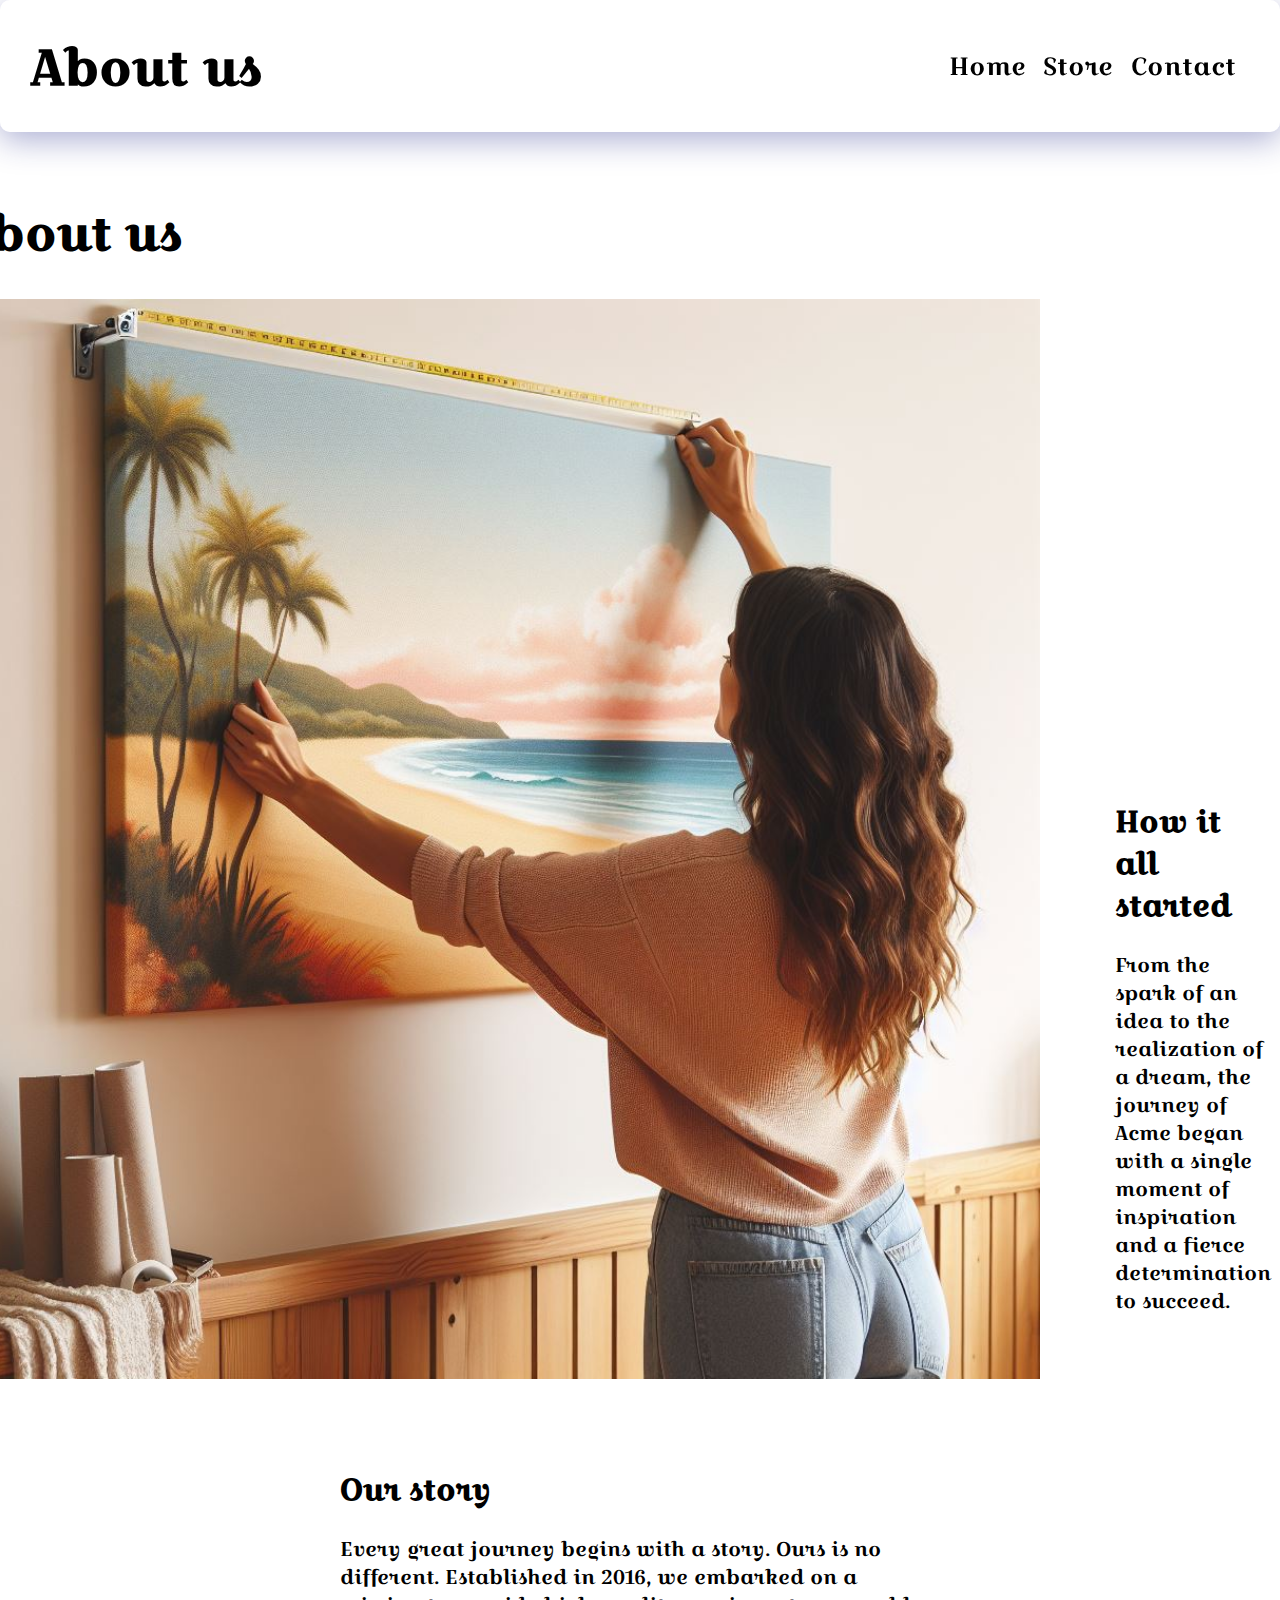
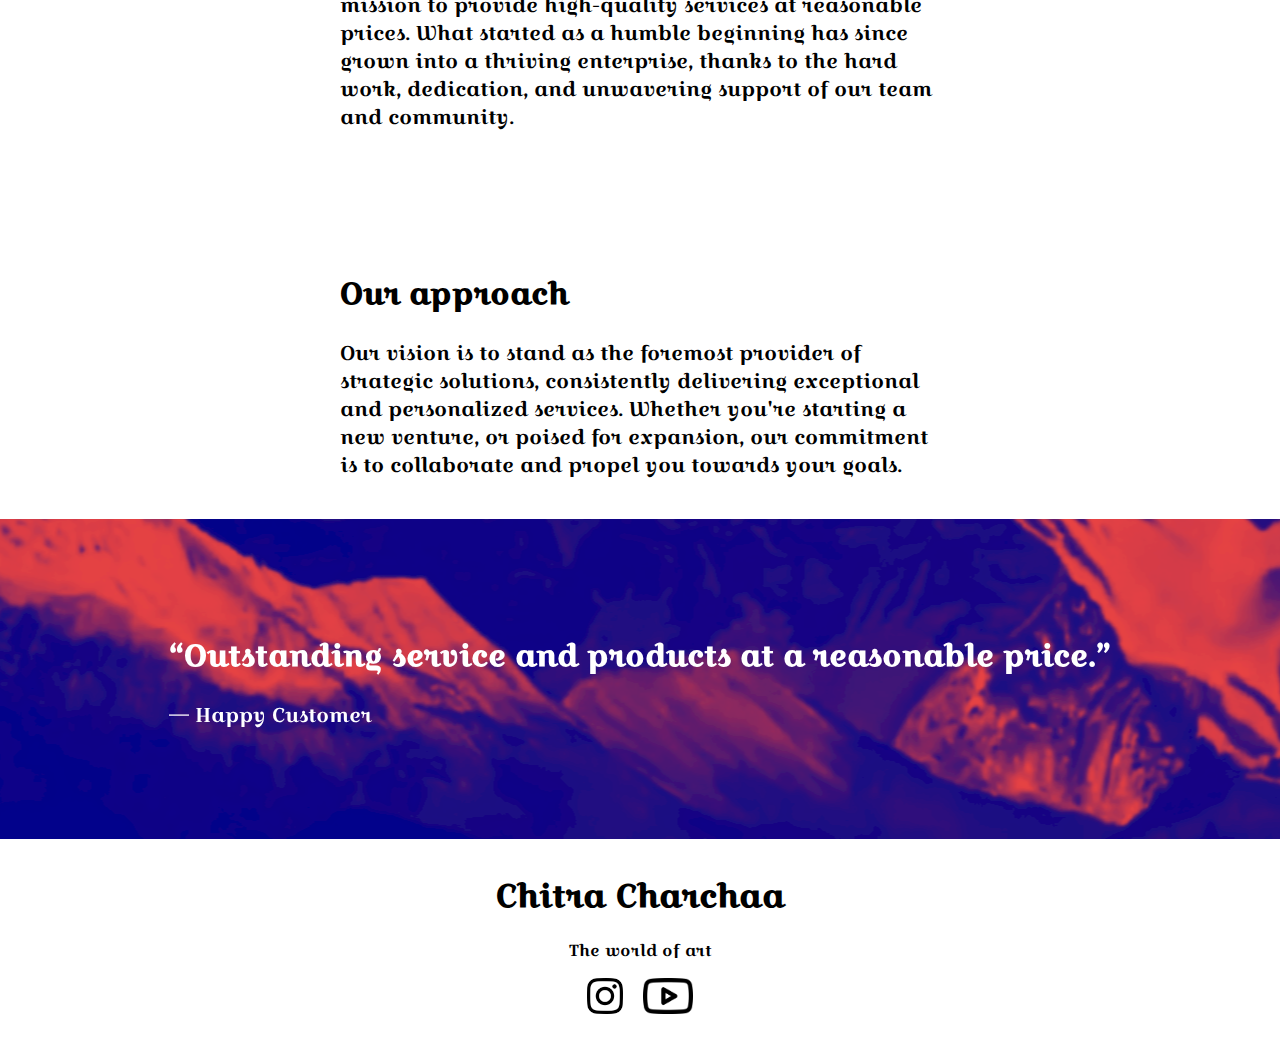
==== about.html @ 03dbfe05 "All done" ====
<!DOCTYPE html>
<html lang="en">
<head>
    <meta charset="UTF-8">
    <meta name="viewport" content="width=device-width, initial-scale=1.0">
    <link rel="icon" type="png" href="./asset/logo.jpeg" sizes="16x16">
    <title>Chitra Charchaa</title>
    <link rel="stylesheet" href="aboutcss.css">
    <link rel="preconnect" href="https://fonts.googleapis.com">
    <link rel="preconnect" href="https://fonts.gstatic.com" crossorigin>
    <link href="https://fonts.googleapis.com/css2?family=Croissant+One&display=swap" rel="stylesheet">
</head>
<body>
    <header>
        <nav>
            <div class="part1">
                <h1>About us</h1>
            </div>
            <div class="part2">
                <button class="hamburger-icon">
                    <span></span>
                    <span></span>
                    <span></span>
                </button>
                <ul class="nav-list">
                    <li><a href="./index.html">Home</a></li>
                    <li><a href="./store.html">Store</a></li>
                    <li><a href="./contact.html">Contact</a></li>
                </ul>
            </div> 
        </nav>
    </header>

    <div class="section1">
        <div class="part1ofs1">
            <h1>About us</h1>
            <img src="./asset/frount_img/about1.jpeg" alt="">
        </div>
        <div class="part2ofs1">
            <h2>How it all started</h2>
            <p>From the spark of an idea to the realization of a dream, 
                the journey of Acme began with a single moment of inspiration and a fierce determination to succeed.</p>
        </div>
    </div>

    <div class="section2">
        <div class="part1ofs2">
            <h2>Our story</h2>
            <p>Every great journey begins with a story. Ours is no different. Established in 2016, 
                we embarked on a mission to provide high-quality services at reasonable prices. 
                What started as a humble beginning has since grown into a thriving enterprise, 
                thanks to the hard work, dedication, and unwavering support of our team and community.</p>
            <br>
            <br>    
        </div>
        <div class="part2ofs2">
            <h2>Our approach</h2>
            <p>Our vision is to stand as the foremost provider of strategic solutions, consistently delivering exceptional and personalized services. 
                Whether you're starting a new venture, or poised for expansion, our commitment is to collaborate and propel you towards your goals.</p>
        </div>
    </div>
    
    <div class="section3">
        <div class="text">
            <h2>“Outstanding service and products at a reasonable price.”</h2>
            <p>— Happy Customer</p>
        </div>
    </div>

    <div class ="footer">
        <h1>Chitra Charchaa</h1>
        <p>The world of art</p>
        <div class="icon">
            <a href="https://www.instagram.com/chitra_charchaa/"><img src="./asset/icon/insta_icon.png" alt="instagram"></a>
            <a href="https://www.youtube.com/@chitra_charchaa"><img src="./asset/icon/youtub_icon.png" alt="yt"></a>
        </div>
    </div>

    
</body>
<script src="./js/index.js"></script>
</html>
---- aboutcss.css ----
*{
    font-family: 'Croissant One', serif;
  }
body{
      font-family: Arial, sans-serif;
      margin: 0;
      padding: 0;
}
header {
    position: fixed;
    top: 0;
    left: 0;
    right: 0;
    padding: 30px;
    margin: 0;
    z-index: 2;
    background: rgba( 255, 255, 255, 0.45 );
    box-shadow: 0 8px 32px 0 rgba( 31, 38, 135, 0.37 );
    backdrop-filter: blur( 3.5px );
    -webkit-backdrop-filter: blur( 3.5px );
    border-radius: 10px;
    border: 1px solid rgba( 255, 255, 255, 0.18 );
}
nav{
    display: flex;
    align-items: center;
    justify-content: space-between;
    height: 70px;
    width: 100%;
}
nav .part1 h1{
    font-size: 50px;
    color: rgb(0, 0, 0);
}
@media(max-width: 768px){
    nav .part1 h1{
        font-size: 7vw;
        color: rgb(0, 0, 0);
    }
}
nav .part2 ul {
    list-style-type: none;
    margin: 0;
    padding: 0;
}

nav .part2 ul li {
    display: inline;
    margin-right: 1vw;
    font-size: 25px;
}

nav ul li a {
    color: rgb(0, 0, 0);
    text-decoration: none;
    font-weight: 200;
}

nav ul li a:hover {
  text-decoration: underline;
}
.hamburger-icon {
  display: none; /* Hide on desktop */
}

@media (max-width: 768px) {
  .hamburger-icon {
    width: 32px;
    height: 32px;
    padding: 4px;
    display: flex;
    flex-direction: column;
    justify-content: space-between;
    align-items: center;
  }
  .hamburger-icon span {
    width: 100%;
    height: 0.125rem;
    border-radius: 0.125rem;
    background-color: rgb(0, 0, 0);
    box-shadow: 0 .5px 2px 0 hsla(0, 0%, 0%, .2);
    transition: transform .4s, background-color .4s, opacity .4s;
  }

  .nav-list {
    display: none; /* Hide initially on mobile */
    position: fixed;
    top: 0;
    left: 0;
    width: 100%;
    height: 50vh;
    background-color: #ffffffa8;
    backdrop-filter: blur(5px);
    padding: 20px;
  }

  .nav-list.active {
    display: grid; /* Show on menu open */
    align-items: center;
    justify-content: center;
    font-size: 2vh;

  }
}

.section1{
    margin-top: 8rem;
    display: flex;
    justify-content: center;
    align-items:end;
    gap: 25px;
    padding: 3%;
}
.part1ofs1 h1{
    font-size: 3em;
}
.section1 .part1ofs1 img{
    height: 120vh;
}
.part2ofs1{
    font-size: 20px;
    padding:50px;
}
@media(max-width: 768px){
    .section1{
        margin-top: 8rem;
        display: grid;
        justify-content: center;
        align-items:center;
        gap: 25px;
        padding: 3%;
    }
    .section1 .part1ofs1 img{
        height: 45vh;
    }
    .part1ofs1 h1{
        font-size: 2em;
        
    }
}

.section2{
    display: grid;
    justify-content:center;
    align-items: center;
    padding:0 25% 0 25%;
}
.part1ofs2{
    font-size: 20px;
    padding:20px;
}
.part2ofs2{
    font-size: 20px;
    padding:20px;
}
@media(max-width: 768px){
    .section2{
        display: grid;
        justify-content:center;
        align-items: center;
        padding:10%;
    }
    .part1ofs2{
        font-size: 20px;
        padding:10px;
    }
    .part2ofs2{
        font-size: 20px;
        padding:10px;
    }
}
.section3{
    background-image: url(./asset/frount_img/aboutback.png);
    width:100%;
    height:20rem;
    display: grid;
    align-items: center;
    justify-content: center;
    background-position: center;
}
.text{
    color: white;
    filter: brightness(5);
    font-size: 20px;
}
@media(max-width: 768px){
    .section3{
        background-image: url(./asset/frount_img/aboutback.png);
        width:100vw;
        height:20rem;
        display: grid;
        align-items: center;
        justify-content: center;
        background-position: center;
    }
    .text{
        color: white;
        filter: brightness(5);
        font-size: 5vw;
        padding: 10vw;
        text-align: center;
    }
}

.footer{
    display: revert;
    text-align: center;
    justify-content: center;
    align-items: center;
    padding: 1% 0 3% 0;
  }
  
  .icon{
    display: flex;
    justify-content: center;
    align-items: center;
    gap: 20px;
  }
  .icon img{
    height: 4vh;
    border-radius: 5px;
  }
  .icon img:hover{
    box-shadow: 9px 11px 14px -5px rgba(0,0,0,0.78);
    -webkit-box-shadow: 9px 11px 14px -5px rgba(0,0,0,0.78);
    -moz-box-shadow: 9px 11px 14px -5px rgba(0,0,0,0.78);
    transition: 0.5s;
  }
  @media(max-width: 768px){
    .footer{
      display: grid;
      justify-content: center;
      align-items: center;
      position: relative;
     
  
    }
  }
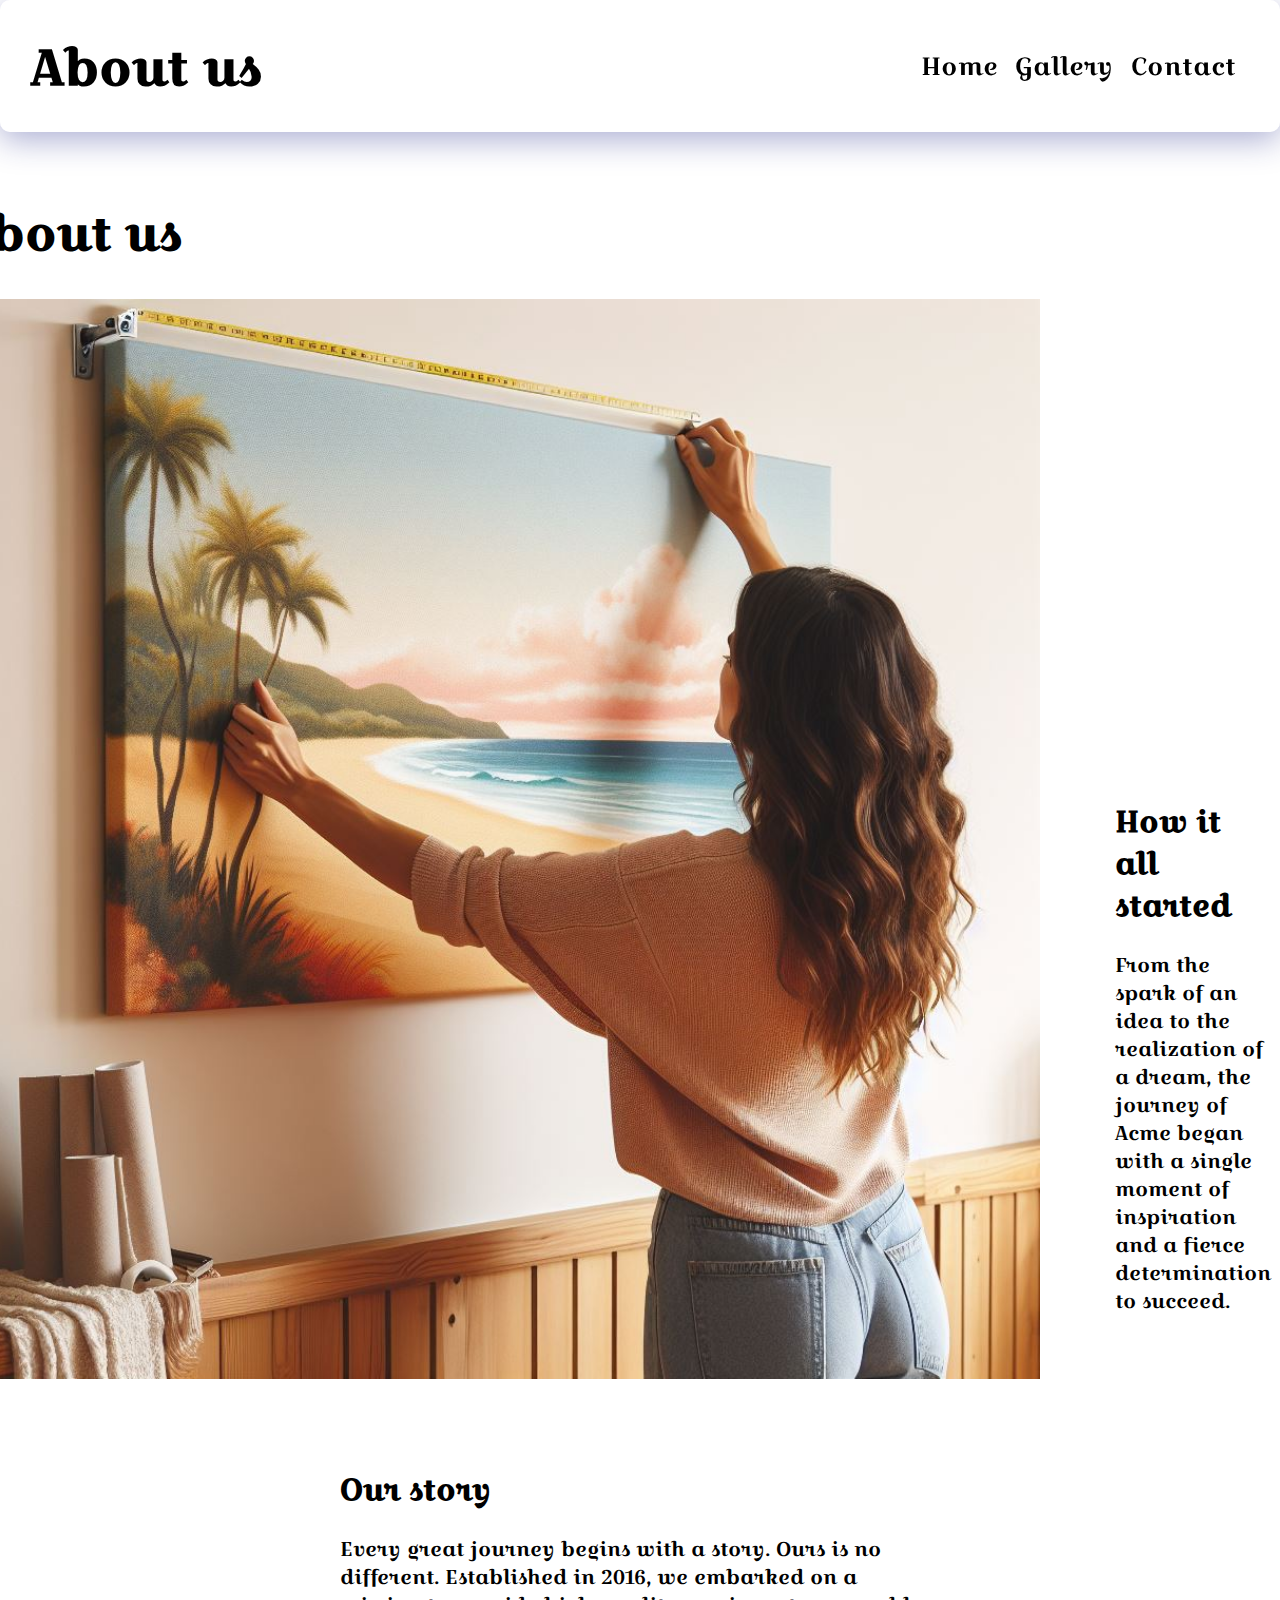
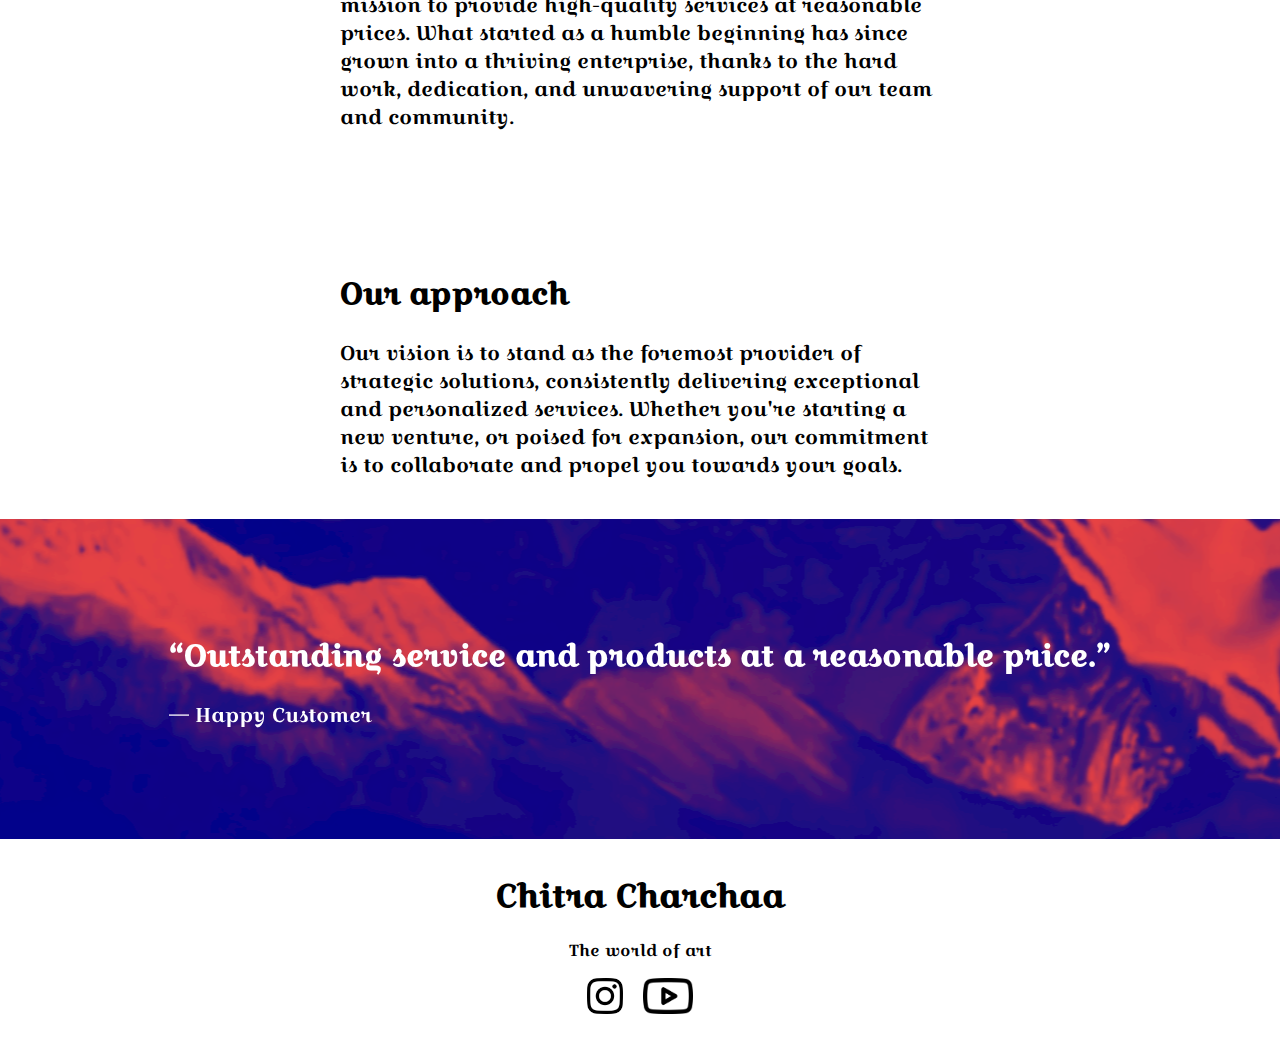
==== commit 730cce93: "Update about.html" ====
--- a/about.html
+++ b/about.html
@@ -24,7 +24,7 @@
                 </button>
                 <ul class="nav-list">
                     <li><a href="./index.html">Home</a></li>
-                    <li><a href="./store.html">Store</a></li>
+                    <li><a href="./store.html">Gallery</a></li>
                     <li><a href="./contact.html">Contact</a></li>
                 </ul>
             </div> 
@@ -79,4 +79,4 @@
     
 </body>
 <script src="./js/index.js"></script>
-</html>+</html>
